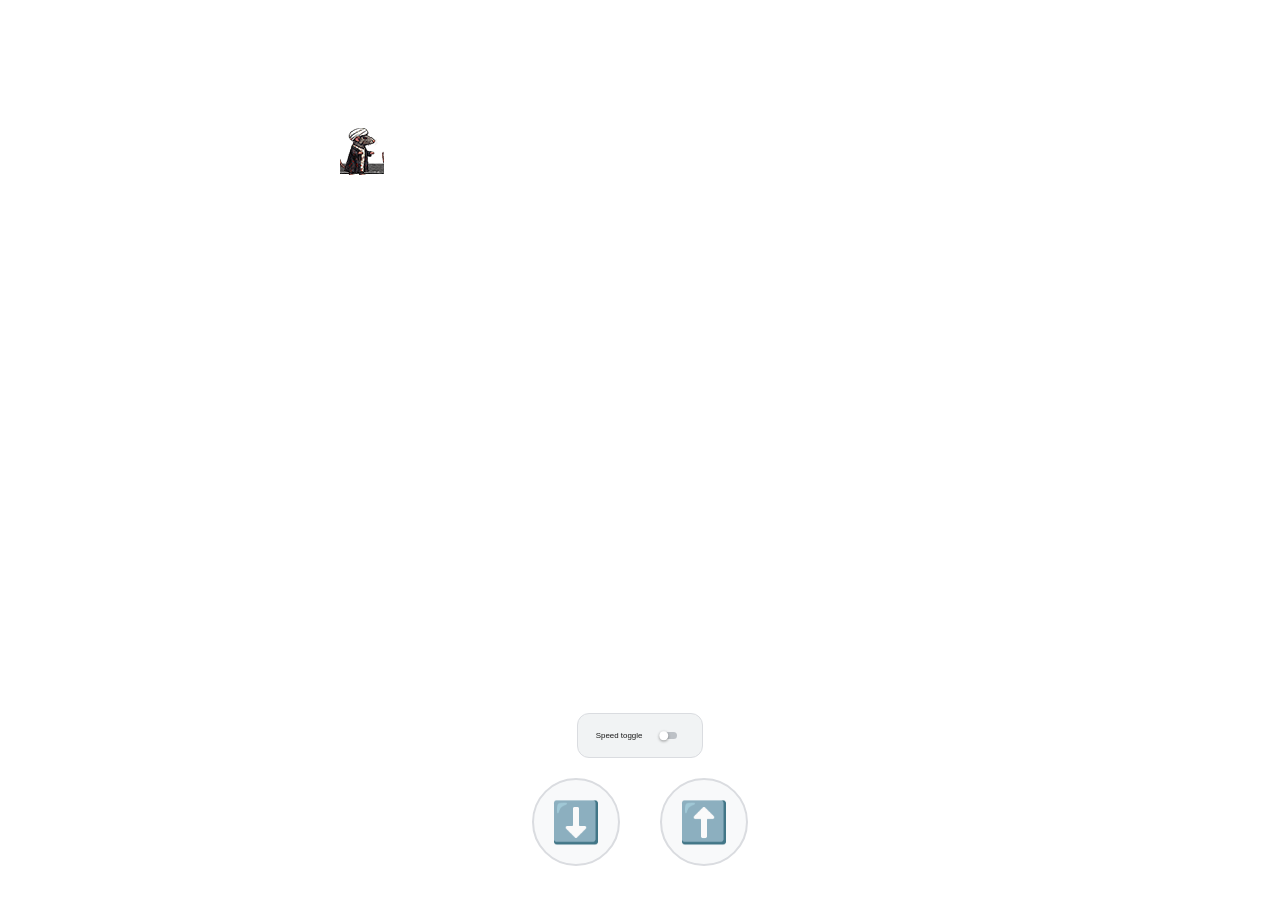
==== index.html @ 45f232b2 "Add new sound file for score reached event - Introduced a new audio file `score-reached.mp3` to enha" ====
<!doctype html>
<html dir="ltr" lang="en" class="offline">
<head>
  <meta charset="utf-8">
  <meta name="color-scheme" content="light dark">
  <meta name="viewport" content="width=device-width, initial-scale=1.0, maximum-scale=1.0, user-scalable=no">
  <title>Ratali</title>
  <script defer src="https://cloud.umami.is/script.js" data-website-id="855a2e67-032f-4378-b988-a6a31ffeb1f0"></script>
  <style>
    :root {
      --background-color: #fff;
      --text-color: #333;
      --google-blue-300: #8ab4f8;
      --google-blue-600: #1a73e8;
      --google-gray-50: #f8f9fa;
      --google-gray-100: #f1f3f4;
      --google-gray-300: #dadce0;
      --google-gray-700: #5f6368;
      --google-gray-800: #3c4043;
      --error-code-color: #70757a;
      --link-color: #1a73e8;
    }
    @media (prefers-color-scheme: dark) {
      :root {
        --background-color: #323232;
        --text-color: #e8eaed;
        --google-blue-300: #8ab4f8;
        --google-blue-600: #8ab4f8;
        --google-gray-50: #3c4043;
        --google-gray-300: #5f6368;
        --google-gray-700: #bdc1c6;
        --google-gray-800: #e8eaed;
        --error-code-color: #9aa0a6;
        --link-color: #8ab4f8;
      }
    }
    html, body {
      background-color: var(--background-color);
      color: var(--text-color);
      font-family: Arial, sans-serif;
      font-size: 75%;
      margin: 0;
      padding: 0;
    }
    #offline-resources { display: none; }
  </style>
  <link rel="stylesheet" href="neterror.css">
</head>
<body>
  <div class="interstitial-wrapper">
    <div class="icon icon-offline"></div>
  </div>
  <div id="game-footer">
    <div id="mobile-controls">
      <button id="btn-down" class="mobile-btn" aria-label="Duck">⬇️</button>
      <button id="btn-up" class="mobile-btn" aria-label="Jump">⬆️</button>
    </div>
  </div>
  <div id="offline-resources">
    <img id="offline-resources-1x" src="images/default_100_percent/offline/100-offline-sprite.png">
    <img id="offline-resources-2x" src="images/default_200_percent/offline/200-offline-sprite.png">
    <template id="audio-resources">
      <audio id="offline-sound-press" src="[data-uri]"></audio>
      <audio id="offline-sound-hit" src="[data-uri]"></audio>
      <audio id="offline-sound-reached" src="[data-uri]"></audio>
    </template>
  </div>
  <script src="game.js"></script>
  <script>
    // Watch for the slow-speed-option element to be appended and move it into game-footer
    (function() {
      var footer = document.getElementById('game-footer');
      var mobileControls = document.getElementById('mobile-controls');
      var observer = new MutationObserver(function(mutations) {
        mutations.forEach(function(mutation) {
          mutation.addedNodes.forEach(function(node) {
            if (node.nodeType === 1 && node.classList && node.classList.contains('slow-speed-option')) {
              if (footer && mobileControls) {
                footer.insertBefore(node, mobileControls);
              }
              observer.disconnect();
            }
          });
        });
      });
      observer.observe(document.body, { childList: true, subtree: true });
    })();

    Runner.initializeInstance('.interstitial-wrapper');

    // Mobile controls
    (function() {
      var trumpAudio = new Audio('sounds/Trump.mp3');
      trumpAudio.preload = 'auto';
      var trumpUnlocked = false;

      function unlockTrumpAudio() {
        if (trumpUnlocked) return;
        try {
          trumpAudio.muted = true;
          var playPromise = trumpAudio.play();
          if (playPromise && playPromise.then) {
            playPromise.then(function() {
              trumpAudio.pause();
              trumpAudio.currentTime = 0;
              trumpAudio.muted = false;
              trumpUnlocked = true;
            }).catch(function() {
              trumpAudio.muted = false;
            });
          } else {
            trumpAudio.pause();
            trumpAudio.currentTime = 0;
            trumpAudio.muted = false;
            trumpUnlocked = true;
          }
        } catch(e) {
          trumpAudio.muted = false;
        }
      }

      function stopTrump() {
        try {
          trumpAudio.pause();
          trumpAudio.currentTime = 0;
        } catch(e) {}
      }

      function playTrump() {
        stopTrump();
        try {
          var playPromise = trumpAudio.play();
          if (playPromise && playPromise.catch) {
            playPromise.catch(function() {});
          }
        } catch(e) {}
      }

      // Initialize on first user interaction (unlocks media playback in Safari/iOS).
      document.addEventListener('keydown', unlockTrumpAudio, { once: true });
      document.addEventListener('keypress', unlockTrumpAudio, { once: true });
      document.addEventListener('mousedown', unlockTrumpAudio, { once: true });
      document.addEventListener('touchstart', unlockTrumpAudio, { once: true, passive: true });

      // Patch the runner instance
      var runner = Runner.getInstance();

      function focusRunnerContainer() {
        var container = document.querySelector('.runner-container');
        if (!container || !container.focus) return;
        try {
          container.setAttribute('tabindex', '0');
          container.focus({ preventScroll: true });
        } catch (e) {
          try { container.focus(); } catch (err) {}
        }
      }

      var origGameOver = runner.gameOver;
      runner.gameOver = function() {
        origGameOver.call(this);
        focusRunnerContainer();
        setTimeout(focusRunnerContainer, 0);
        playTrump();
      };

      var origRestart = runner.restart;
      runner.restart = function() {
        stopTrump();
        origRestart.call(this);
      };

      function restartWhenCrashedByKey(e) {
        if (!isCrashed()) return;
        if (e.metaKey || e.ctrlKey || e.altKey) return;
        e.preventDefault();
        e.stopPropagation();
        if (e.stopImmediatePropagation) {
          e.stopImmediatePropagation();
        }
        stopTrump();
        runner.restart();
      }

      // Safari fallback: any key restarts immediately while crashed.
      document.addEventListener('keydown', restartWhenCrashedByKey, true);
      document.addEventListener('keypress', restartWhenCrashedByKey, true);
      window.addEventListener('keydown', restartWhenCrashedByKey, true);
      window.addEventListener('keypress', restartWhenCrashedByKey, true);

      function isCrashed() {
        return !!(runner && runner.crashed);
      }

      function fireKey(type, keyCode) {
        // When crashed, up/down should fire Enter so onKeyUp restarts immediately
        // (Enter is in runnerKeycodes.restart — no 1200ms delay unlike Space/ArrowUp)
        var actualCode = (isCrashed() && (keyCode === 38 || keyCode === 40)) ? 13 : keyCode;
        var key = actualCode === 38 ? 'ArrowUp' : actualCode === 40 ? 'ArrowDown' : actualCode === 13 ? 'Enter' : ' ';
        var code = actualCode === 38 ? 'ArrowUp' : actualCode === 40 ? 'ArrowDown' : actualCode === 13 ? 'Enter' : 'Space';
        document.dispatchEvent(new KeyboardEvent(type, {
          keyCode: actualCode, which: actualCode, key: key, code: code,
          bubbles: true, cancelable: true
        }));
      }

      var btnUp = document.getElementById('btn-up');
      var btnDown = document.getElementById('btn-down');

      // Up button => jump (or restart when crashed)
      btnUp.addEventListener('touchstart', function(e) {
        e.preventDefault();
        e.stopPropagation();
        fireKey('keydown', 38);
      }, { passive: false });
      btnUp.addEventListener('touchend', function(e) {
        e.preventDefault();
        fireKey('keyup', 38);
      }, { passive: false });
      btnUp.addEventListener('mousedown', function() { fireKey('keydown', 38); });
      btnUp.addEventListener('mouseup', function() { fireKey('keyup', 38); });

      // Down button => duck (or restart when crashed)
      btnDown.addEventListener('touchstart', function(e) {
        e.preventDefault();
        e.stopPropagation();
        fireKey('keydown', 40);
      }, { passive: false });
      btnDown.addEventListener('touchend', function(e) {
        e.preventDefault();
        fireKey('keyup', 40);
      }, { passive: false });
      btnDown.addEventListener('mousedown', function() { fireKey('keydown', 40); });
      btnDown.addEventListener('mouseup', function() { fireKey('keyup', 40); });

      // Tap anywhere (outside the game container, buttons, or slow-speed) => jump
      document.addEventListener('touchstart', function(e) {
        var t = e.target;
        if (t.closest) {
          if (t.closest('#mobile-controls') ||
              t.closest('.slow-speed-option') ||
              t.closest('.runner-container') ||
              t.closest('.controller')) return;
        }
        fireKey('keydown', 32);
      }, { passive: true });
    })();
  </script>
</body>
</html>
---- neterror.css ----
/* Copyright 2013 The Chromium Authors
 * Use of this source code is governed by a BSD-style license that can be
 * found in the LICENSE file. */

/* Don't use the main frame div when the error is in a subframe. */
html[subframe] #main-frame-error {
  display: none;
}

/* Don't use the subframe error div when the error is in a main frame. */
html:not([subframe]) #sub-frame-error {
  display: none;
}

h1 {
  margin-top: 0;
  word-wrap: break-word;
}

h1 span {
  font-weight: 500;
}

a {
  text-decoration: none;
}

.icon {
  -webkit-user-select: none;
  display: inline-block;
}

.icon-generic {
  /* Can't access chrome://theme/IDR_ERROR_NETWORK_GENERIC from an untrusted
   * renderer process, so embed the resource manually. */
  content: image-set(
      url(../../resources/default_100_percent/neterror/error_network_generic.png) 1x,
      url(../../resources/default_200_percent/neterror/error_network_generic.png) 2x);
}

.icon-info {
  content: image-set(
      url(../../security_interstitials/core/browser/resources/images/1x/info.png) 1x,
      url(../../security_interstitials/core/browser/resources/images/2x/info.png) 2x);
}

.icon-offline {
  content: image-set(
      url(images/default_100_percent/offline/100-error-offline.png) 1x,
      url(images/default_200_percent/offline/200-error-offline.png) 2x);
  position: relative;
}

.icon-disabled {
  content: image-set(
      url(images/default_100_percent/offline/100-disabled.png) 1x,
      url(images/default_200_percent/offline/200-disabled.png) 2x);
  width: 112px;
}

.hidden {
  display: none;
}

#suggestions-list a {
  color: var(--google-blue-600);
}

#suggestions-list p {
  margin-block-end: 0;
}

#suggestions-list ul {
  margin-top: 0;
}

.single-suggestion {
  list-style-type: none;
  padding-inline-start: 0;
}

.link-button {
  color: rgb(66, 133, 244);
  display: inline-block;
  font-weight: bold;
  text-transform: uppercase;
}

#sub-frame-error-details {
  color: #8F8F8F;
  text-shadow: 0 1px 0 rgba(255,255,255,0.3);
}

.secondary-button {
  background: #d9d9d9;
  color: #696969;
  margin-inline-end: 16px;
}

.snackbar {
  background: #323232;
  border-radius: 2px;
  bottom: 24px;
  box-sizing: border-box;
  color: #fff;
  font-size: .87em;
  left: 24px;
  max-width: 568px;
  min-width: 288px;
  opacity: 0;
  padding: 16px 24px 12px;
  position: fixed;
  transform: translateY(90px);
  will-change: opacity, transform;
  z-index: 999;
}

.snackbar-show {
  -webkit-animation:
    show-snackbar 250ms cubic-bezier(0, 0, 0.2, 1) forwards,
    hide-snackbar 250ms cubic-bezier(0.4, 0, 1, 1) forwards 5s;
}

@-webkit-keyframes show-snackbar {
  100% {
    opacity: 1;
    transform: translateY(0);
  }
}

@-webkit-keyframes hide-snackbar {
  0% {
    opacity: 1;
    transform: translateY(0);
  }
  100% {
    opacity: 0;
    transform: translateY(90px);
  }
}

.suggestions {
  margin-top: 18px;
}

.suggestion-header {
  font-weight: bold;
  margin-bottom: 4px;
}

.suggestion-body {
  color: #777;
}

/* Decrease padding at low sizes. */
@media (max-width: 640px), (max-height: 640px) {
  h1 {
    margin: 0 0 15px;
  }
  .suggestions {
    margin-top: 10px;
  }
  .suggestion-header {
    margin-bottom: 0;
  }
}

#cancel-save-page-button {
  background-image: url(images/animated_offline_pin.svg);
  background-position: right 27px center;
  background-repeat: no-repeat;
  border: 1px solid var(--google-gray-300);
  border-radius: 5px;
  color: var(--google-gray-700);
  margin-bottom: 26px;
  padding-bottom: 16px;
  padding-inline-end: 88px;
  padding-inline-start: 16px;
  padding-top: 16px;
  text-align: start;
}

html[dir='rtl'] #cancel-save-page-button {
  background-position: left 27px center;
}

#save-page-for-later-button {
  display: flex;
  justify-content: start;
}

#save-page-for-later-button a::before {
  content: url(images/download-blue.svg);
  display: inline-block;
  margin-inline-end: 4px;
  vertical-align: -webkit-baseline-middle;
}

.hidden#save-page-for-later-button {
  display: none;
}

/* Don't allow overflow when in a subframe. */
html[subframe] body {
  overflow: hidden;
}

#sub-frame-error {
  -webkit-align-items: center;
  -webkit-flex-flow: column;
  -webkit-justify-content: center;
  background-color: #DDD;
  display: -webkit-flex;
  height: 100%;
  left: 0;
  position: absolute;
  text-align: center;
  top: 0;
  transition: background-color 200ms ease-in-out;
  width: 100%;
}

#sub-frame-error:hover {
  background-color: #EEE;
}

#sub-frame-error .icon-generic {
  margin: 0 0 16px;
}

#sub-frame-error-details {
  margin: 0 10px;
  text-align: center;
  opacity: 0;
}

/* Show details only when hovering. */
#sub-frame-error:hover #sub-frame-error-details {
  opacity: 1;
}

/* If the iframe is too small, always hide the error code. */
/* TODO(mmenke): See if overflow: no-display works better, once supported. */
@media (max-width: 200px), (max-height: 95px) {
  #sub-frame-error-details {
    display: none;
  }
}

/* Adjust icon for small embedded frames in apps. */
@media (max-height: 100px) {
  #sub-frame-error .icon-generic {
    height: auto;
    margin: 0;
    padding-top: 0;
    width: 25px;
  }
}

/* details-button is special; it's a <button> element that looks like a link. */
#details-button {
  box-shadow: none;
  min-width: 0;
}

/* Styles for platform dependent separation of controls and details button. */
.suggested-left > #control-buttons,
.suggested-right > #details-button {
  float: left;
}

.suggested-right > #control-buttons,
.suggested-left > #details-button {
  float: right;
}

.suggested-left .secondary-button {
  margin-inline-end: 0;
  margin-inline-start: 16px;
}

#details-button.singular {
  float: none;
}

/* download-button shows both icon and text. */
#download-button {
  padding-bottom: 4px;
  padding-top: 4px;
  position: relative;
}

#download-button::before {
  background: image-set(
      url(../../resources/default_100_percent/neterror/download.png) 1x,
      url(../../resources/default_200_percent/neterror/download.png) 2x)
    no-repeat;
  content: '';
  display: inline-block;
  height: 24px;
  margin-inline-end: 4px;
  margin-inline-start: -4px;
  vertical-align: middle;
  width: 24px;
}

#download-button:disabled {
  background: rgb(180, 206, 249);
  color: rgb(255, 255, 255);
}

#buttons::after {
  clear: both;
  content: '';
  display: block;
  width: 100%;
}

/* Offline page */
html[dir='rtl'] .runner-container,
html[dir='rtl'].offline .icon-offline {
  transform: scaleX(-1);
}

.offline {
  transition: filter 1.5s cubic-bezier(0.65, 0.05, 0.36, 1),
              background-color 1.5s cubic-bezier(0.65, 0.05, 0.36, 1);
  will-change: filter, background-color;
}

.offline body {
  transition: background-color 1.5s cubic-bezier(0.65, 0.05, 0.36, 1);
}

.offline #main-message > p {
  display: none;
}

.offline.inverted {
  background-color: #fff;
}

.offline.inverted body {
  background-color: #fff;
}

.offline .interstitial-wrapper {
  color: var(--text-color);
  font-size: 1em;
  line-height: 1.55;
  margin: 0 auto;
  max-width: 600px;
  min-height: 200px;
  padding-top: 100px;
  position: relative;
  width: 100%;
}

.offline .runner-container {
  direction: ltr;
  height: 150px;
  max-width: 600px;
  overflow: hidden;
  position: absolute;
  top: 35px;
  width: 44px;
}

.offline .runner-container:focus {
  outline: none;
}

.offline .runner-container:focus-visible {
  outline: 3px solid var(--google-blue-300);
}

.offline .runner-canvas {
  height: 150px;
  max-width: 600px;
  opacity: 1;
  overflow: hidden;
  position: absolute;
  top: 0;
  z-index: 10;
}

.offline .controller {
  height: 100vh;
  left: 0;
  position: absolute;
  top: 0;
  width: 100vw;
  z-index: 9;
}

#offline-resources {
  display: none;
}

#offline-instruction {
  image-rendering: pixelated;
  left: 0;
  margin: auto;
  position: absolute;
  right: 0;
  top: 60px;
  width: fit-content;
}

.offline-runner-live-region {
  bottom: 0;
  clip-path: polygon(0 0, 0 0, 0 0);
  color: var(--background-color);
  display: block;
  font-size: xx-small;
  overflow: hidden;
  position: absolute;
  text-align: center;
  transition: color 1.5s cubic-bezier(0.65, 0.05, 0.36, 1);
  user-select: none;
}

/* Game footer: slow-speed toggle + mobile control buttons */
#game-footer {
  display: flex;
  flex-direction: column;
  align-items: center;
  width: 100%;
  max-width: 600px;
  margin: 0 auto;
  padding: 8px 0 0;
  box-sizing: border-box;
  position: fixed;
  bottom: 24px;
  left: 0;
  right: 0;
  z-index: 100;
}

#mobile-controls {
  display: flex;
  gap: 40px;
  justify-content: center;
  padding: 10px 0;
  width: 100%;
}

.mobile-btn {
  width: 88px;
  height: 88px;
  font-size: 40px;
  border-radius: 50%;
  border: 2px solid var(--google-gray-300);
  background: var(--google-gray-50);
  cursor: pointer;
  display: flex;
  align-items: center;
  justify-content: center;
  user-select: none;
  touch-action: none;
  -webkit-tap-highlight-color: transparent;
  transition: transform 0.1s ease, background 0.1s ease;
  line-height: 1;
  padding: 0;
  outline: none;
}

.mobile-btn:active {
  background: var(--google-gray-100);
  transform: scale(0.92);
}

/* Custom toggle */
.slow-speed-option {
  align-items: center;
  background: var(--google-gray-100, #f1f3f4);
  border: 1.5px solid var(--google-gray-300);
  border-radius: 12px;
  color: #1a1a1a;
  display: inline-flex;
  font-size: 0.88em;
  font-weight: 500;
  gap: 4px;
  line-height: 1.4;
  margin: 10px auto;
  padding: 10px 18px;
  position: relative;
  width: max-content;
  white-space: nowrap;
}

.slow-speed-option.hidden {
  display: none;
}

.slow-speed-option [type=checkbox] {
  opacity: 0;
  pointer-events: none;
  position: absolute;
}

.slow-speed-option .slow-speed-toggle {
  cursor: pointer;
  margin-inline-start: 8px;
  padding: 8px 4px;
  position: relative;
}

.slow-speed-option [type=checkbox]:disabled ~ .slow-speed-toggle {
  cursor: default;
}

.slow-speed-option-label [type=checkbox] {
  opacity: 0;
  pointer-events: none;
  position: absolute;
}

.slow-speed-option .slow-speed-toggle::before,
.slow-speed-option .slow-speed-toggle::after {
  content: '';
  display: block;
  margin: 0 3px;
  transition: all 100ms cubic-bezier(0.4, 0, 1, 1);
}

.slow-speed-option .slow-speed-toggle::before {
  background: rgb(189,193,198);
  border-radius: 0.65em;
  height: 0.9em;
  width: 2em;
}

.slow-speed-option .slow-speed-toggle::after {
  background: #fff;
  border-radius: 50%;
  box-shadow: 0 1px 3px 0 rgb(0 0 0 / 40%);
  height: 1.2em;
  position: absolute;
  top: 51%;
  transform: translate(-20%, -50%);
  width: 1.1em;
}

.slow-speed-option [type=checkbox]:focus + .slow-speed-toggle {
  box-shadow: 0 0 8px rgb(94, 158, 214);
  outline: 1px solid rgb(93, 157, 213);
}

.slow-speed-option [type=checkbox]:checked + .slow-speed-toggle::before {
  background: var(--google-blue-600);
  opacity: 0.5;
}

.slow-speed-option [type=checkbox]:checked + .slow-speed-toggle::after {
  background: var(--google-blue-600);
  transform: translate(calc(2em - 90%), -50%);
}

.slow-speed-option [type=checkbox]:checked:disabled +
  .slow-speed-toggle::before {
  background: rgb(189,193,198);
}

.slow-speed-option [type=checkbox]:checked:disabled +
  .slow-speed-toggle::after {
  background: var(--google-gray-50);
}

@media (max-width: 420px) {
  #download-button {
    padding-bottom: 12px;
    padding-top: 12px;
  }

  .suggested-left > #control-buttons,
  .suggested-right > #control-buttons {
    float: none;
  }

  .snackbar {
    border-radius: 0;
    bottom: 0;
    left: 0;
    width: 100%;
  }
}

@media (max-height: 350px) {
  h1 {
    margin: 0 0 15px;
  }

  .icon-offline {
    margin: 0 0 10px;
  }

  .interstitial-wrapper {
    margin-top: 5%;
  }

  .nav-wrapper {
    margin-top: 30px;
  }
}

@media (min-width: 420px) and (max-width: 736px) and
       (min-height: 240px) and (max-height: 420px) and
       (orientation:landscape) {
  .interstitial-wrapper {
    margin-bottom: 100px;
  }
}

@media (max-width: 360px) and (max-height: 480px) {
  .offline .interstitial-wrapper {
    padding-top: 60px;
    min-height: 170px;
  }

  .offline .runner-container {
    top: 8px;
  }
}

@media (min-height: 240px) and (orientation: landscape) {
  .offline .interstitial-wrapper {
    margin-bottom: 90px;
  }

  .icon-offline {
    margin-bottom: 20px;
  }
}

@media (max-height: 320px) and (orientation: landscape) {
  .icon-offline {
    margin-bottom: 0;
  }

  .offline .runner-container {
    top: 10px;
  }
}

@media (max-width: 240px) {
  button {
    padding-inline-end: 12px;
    padding-inline-start: 12px;
  }

  .interstitial-wrapper {
    overflow: inherit;
    padding: 0 8px;
  }
}

@media (max-width: 120px) {
  button {
    width: auto;
  }
}

.arcade-mode,
.arcade-mode .runner-container,
.arcade-mode .runner-canvas {
  image-rendering: pixelated;
  max-width: 100%;
  overflow: hidden;
}

.arcade-mode #buttons,
.arcade-mode #main-content {
  opacity: 0;
  overflow: hidden;
}

.arcade-mode .interstitial-wrapper {
  height: 100vh;
  max-width: 100%;
  overflow: hidden;
}

.arcade-mode .runner-container {
  left: 0;
  margin: auto;
  right: 0;
  transform-origin: top center;
  transition: transform 250ms cubic-bezier(0.4, 0, 1, 1) 400ms;
  z-index: 2;
}

@media (prefers-color-scheme: dark) {
  .icon {
    filter: invert(1);
  }

  .offline .runner-canvas {
  }

  .offline.inverted {
    background-color: var(--background-color);
    filter: invert(0);
  }

  .offline.inverted body {
    background-color: #fff;
  }

  .offline.inverted .offline-runner-live-region {
    color: #fff;
  }

  #suggestions-list a {
    color: var(--link-color);
  }

  .slow-speed-option .slow-speed-toggle::before,
  .slow-speed-option [type=checkbox]:checked:disabled +
    .slow-speed-toggle::before {
     background: rgb(189,193,198);
  }

  .slow-speed-option [type=checkbox]:checked + .slow-speed-toggle::after,
  .slow-speed-option [type=checkbox]:checked + .slow-speed-toggle::before {
    background: var(--google-blue-300);
  }
}

#main-frame-error:not(.showing-details) #details {
  display: none;
}

@media (min-width: 240px) and (max-width: 420px) and (min-height: 401px),
       (min-height: 240px) and (max-height: 560px) and (min-width: 421px) {
  #main-frame-error.showing-details #main-content,
  #main-frame-error.showing-details .runner-container {
    display: none;
  }
}
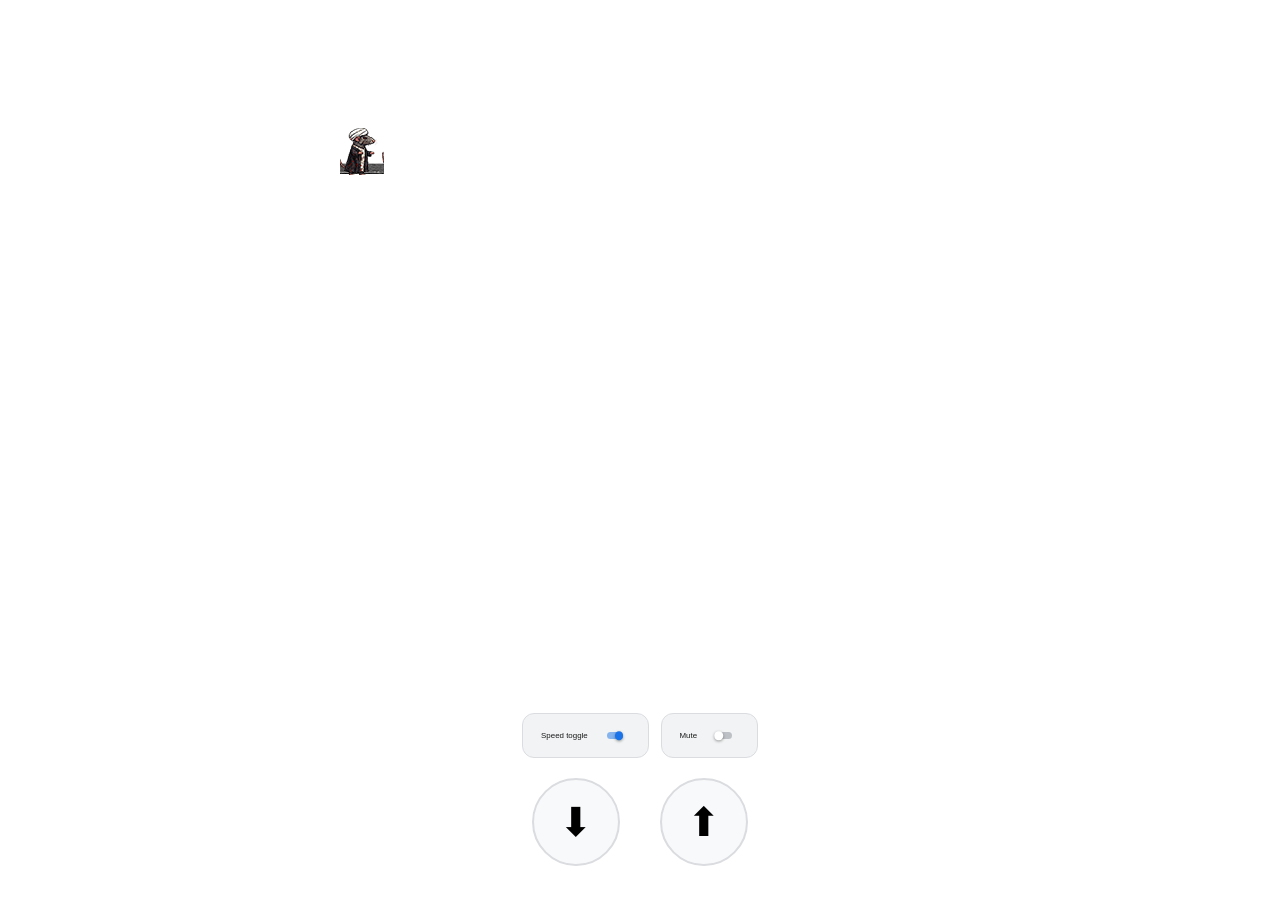
==== commit ee77ad31: "Enhance audio controls and layout for mobile gameplay" ====
--- a/index.html
+++ b/index.html
@@ -42,6 +42,13 @@
       margin: 0;
       padding: 0;
     }
+    .runner-container:focus,
+    .runner-container:focus-visible,
+    .runner-canvas:focus,
+    .runner-canvas:focus-visible {
+      outline: none;
+      box-shadow: none;
+    }
     #offline-resources { display: none; }
   </style>
   <link rel="stylesheet" href="neterror.css">
@@ -52,8 +59,8 @@
   </div>
   <div id="game-footer">
     <div id="mobile-controls">
-      <button id="btn-down" class="mobile-btn" aria-label="Duck">⬇️</button>
-      <button id="btn-up" class="mobile-btn" aria-label="Jump">⬆️</button>
+      <button id="btn-down" class="mobile-btn" aria-label="Duck">⬇</button>
+      <button id="btn-up" class="mobile-btn" aria-label="Jump">⬆</button>
     </div>
   </div>
   <div id="offline-resources">
@@ -88,62 +95,79 @@
 
     Runner.initializeInstance('.interstitial-wrapper');
 
-    // Mobile controls
+    // Mobile controls + custom music/mute behavior
     (function() {
       var trumpAudio = new Audio('sounds/Trump.mp3');
       trumpAudio.preload = 'auto';
-      var trumpUnlocked = false;
-
-      function unlockTrumpAudio() {
-        if (trumpUnlocked) return;
-        try {
-          trumpAudio.muted = true;
-          var playPromise = trumpAudio.play();
-          if (playPromise && playPromise.then) {
-            playPromise.then(function() {
-              trumpAudio.pause();
-              trumpAudio.currentTime = 0;
-              trumpAudio.muted = false;
-              trumpUnlocked = true;
-            }).catch(function() {
-              trumpAudio.muted = false;
-            });
-          } else {
-            trumpAudio.pause();
-            trumpAudio.currentTime = 0;
-            trumpAudio.muted = false;
-            trumpUnlocked = true;
-          }
-        } catch(e) {
-          trumpAudio.muted = false;
-        }
-      }
-
-      function stopTrump() {
+      trumpAudio.loop = true;
+
+      var isMuted = false;
+      var gameplayMusicStarted = false;
+
+      // Patch the runner instance
+      var runner = Runner.getInstance();
+
+      // Global mute flag consumed by generated sound effects.
+      window.__rataliMuted = false;
+
+      if (typeof GeneratedSoundFx !== 'undefined' &&
+          GeneratedSoundFx.prototype &&
+          !GeneratedSoundFx.prototype.__rataliMuteWrapped) {
+        var originalPlayNote = GeneratedSoundFx.prototype.playNote;
+        GeneratedSoundFx.prototype.playNote = function() {
+          if (window.__rataliMuted) return;
+          return originalPlayNote.apply(this, arguments);
+        };
+        GeneratedSoundFx.prototype.__rataliMuteWrapped = true;
+      }
+
+      var originalRunnerPlaySound = runner.playSound.bind(runner);
+      runner.playSound = function(soundBuffer) {
+        if (isMuted) return;
+        return originalRunnerPlaySound(soundBuffer);
+      };
+
+      function stopGameplayMusic() {
         try {
           trumpAudio.pause();
           trumpAudio.currentTime = 0;
-        } catch(e) {}
-      }
-
-      function playTrump() {
-        stopTrump();
+        } catch (e) {}
+        gameplayMusicStarted = false;
+      }
+
+      function startGameplayMusic(restartPlayback) {
+        if (isMuted) return;
+        if (restartPlayback) {
+          stopGameplayMusic();
+        }
+        if (gameplayMusicStarted) return;
         try {
           var playPromise = trumpAudio.play();
+          gameplayMusicStarted = true;
           if (playPromise && playPromise.catch) {
-            playPromise.catch(function() {});
+            playPromise.catch(function() {
+              gameplayMusicStarted = false;
+            });
           }
-        } catch(e) {}
-      }
-
-      // Initialize on first user interaction (unlocks media playback in Safari/iOS).
-      document.addEventListener('keydown', unlockTrumpAudio, { once: true });
-      document.addEventListener('keypress', unlockTrumpAudio, { once: true });
-      document.addEventListener('mousedown', unlockTrumpAudio, { once: true });
-      document.addEventListener('touchstart', unlockTrumpAudio, { once: true, passive: true });
-
-      // Patch the runner instance
-      var runner = Runner.getInstance();
+        } catch (e) {
+          gameplayMusicStarted = false;
+        }
+      }
+
+      function setMuted(nextMuted) {
+        isMuted = !!nextMuted;
+        window.__rataliMuted = isMuted;
+        trumpAudio.muted = isMuted;
+
+        if (isMuted) {
+          stopGameplayMusic();
+          if (runner.generatedSoundFx && runner.generatedSoundFx.stopAll) {
+            runner.generatedSoundFx.stopAll();
+          }
+        } else if (runner.playing && !runner.crashed) {
+          startGameplayMusic(false);
+        }
+      }
 
       function focusRunnerContainer() {
         var container = document.querySelector('.runner-container');
@@ -161,14 +185,87 @@
         origGameOver.call(this);
         focusRunnerContainer();
         setTimeout(focusRunnerContainer, 0);
-        playTrump();
+        stopGameplayMusic();
+      };
+
+      var origStartGame = runner.startGame;
+      runner.startGame = function() {
+        origStartGame.call(this);
+        startGameplayMusic(false);
       };
 
       var origRestart = runner.restart;
       runner.restart = function() {
-        stopTrump();
         origRestart.call(this);
+        startGameplayMusic(true);
       };
+
+      function ensureAudioAndSpeedToggles() {
+        var speedOption = document.querySelector('.slow-speed-option');
+        if (!speedOption) return;
+
+        var footer = document.getElementById('game-footer');
+        var mobileControls = document.getElementById('mobile-controls');
+        if (!footer || !mobileControls) return;
+
+        var togglesRow = document.getElementById('footer-toggles');
+        if (!togglesRow) {
+          togglesRow = document.createElement('div');
+          togglesRow.id = 'footer-toggles';
+          footer.insertBefore(togglesRow, mobileControls);
+        }
+
+        var speedInput = speedOption.querySelector('input[type="checkbox"]');
+        if (speedInput && !speedInput.checked) {
+          speedInput.checked = true;
+          if (typeof runner.toggleSpeed === 'function') {
+            runner.toggleSpeed();
+          }
+        }
+
+        if (speedOption.parentElement !== togglesRow) {
+          togglesRow.appendChild(speedOption);
+        }
+
+        if (document.getElementById('mute-toggle-option')) {
+          var existingMute = document.getElementById('mute-toggle-option');
+          if (existingMute && existingMute.parentElement !== togglesRow) {
+            togglesRow.appendChild(existingMute);
+          }
+          return;
+        }
+
+        var muteLabel = document.createElement('label');
+        muteLabel.id = 'mute-toggle-option';
+        muteLabel.className = 'slow-speed-option mute-option';
+        muteLabel.textContent = 'Mute';
+
+        var muteCheckbox = document.createElement('input');
+        muteCheckbox.setAttribute('type', 'checkbox');
+        muteCheckbox.setAttribute('title', 'Mute all sounds');
+        muteCheckbox.setAttribute('aria-label', 'Mute all sounds');
+        muteCheckbox.setAttribute('tabindex', '0');
+        muteCheckbox.checked = false;
+
+        var muteToggle = document.createElement('span');
+        muteToggle.className = 'slow-speed-toggle';
+
+        muteLabel.appendChild(muteCheckbox);
+        muteLabel.appendChild(muteToggle);
+
+        muteCheckbox.addEventListener('change', function() {
+          setMuted(muteCheckbox.checked);
+        });
+
+        togglesRow.appendChild(muteLabel);
+      }
+
+      var controlsObserver = new MutationObserver(function() {
+        ensureAudioAndSpeedToggles();
+      });
+      controlsObserver.observe(document.body, { childList: true, subtree: true });
+      ensureAudioAndSpeedToggles();
+      setMuted(false);
 
       function restartWhenCrashedByKey(e) {
         if (!isCrashed()) return;
@@ -178,7 +275,6 @@
         if (e.stopImmediatePropagation) {
           e.stopImmediatePropagation();
         }
-        stopTrump();
         runner.restart();
       }
 
--- a/neterror.css
+++ b/neterror.css
@@ -371,7 +371,7 @@
 }
 
 .offline .runner-container:focus-visible {
-  outline: 3px solid var(--google-blue-300);
+  outline: none;
 }
 
 .offline .runner-canvas {
@@ -443,6 +443,13 @@
   justify-content: center;
   padding: 10px 0;
   width: 100%;
+}
+
+#footer-toggles {
+  align-items: center;
+  display: flex;
+  flex-wrap: wrap;
+  justify-content: center;
 }
 
 .mobile-btn {
@@ -489,6 +496,10 @@
   white-space: nowrap;
 }
 
+#game-footer .slow-speed-option {
+  margin: 10px 6px;
+}
+
 .slow-speed-option.hidden {
   display: none;
 }
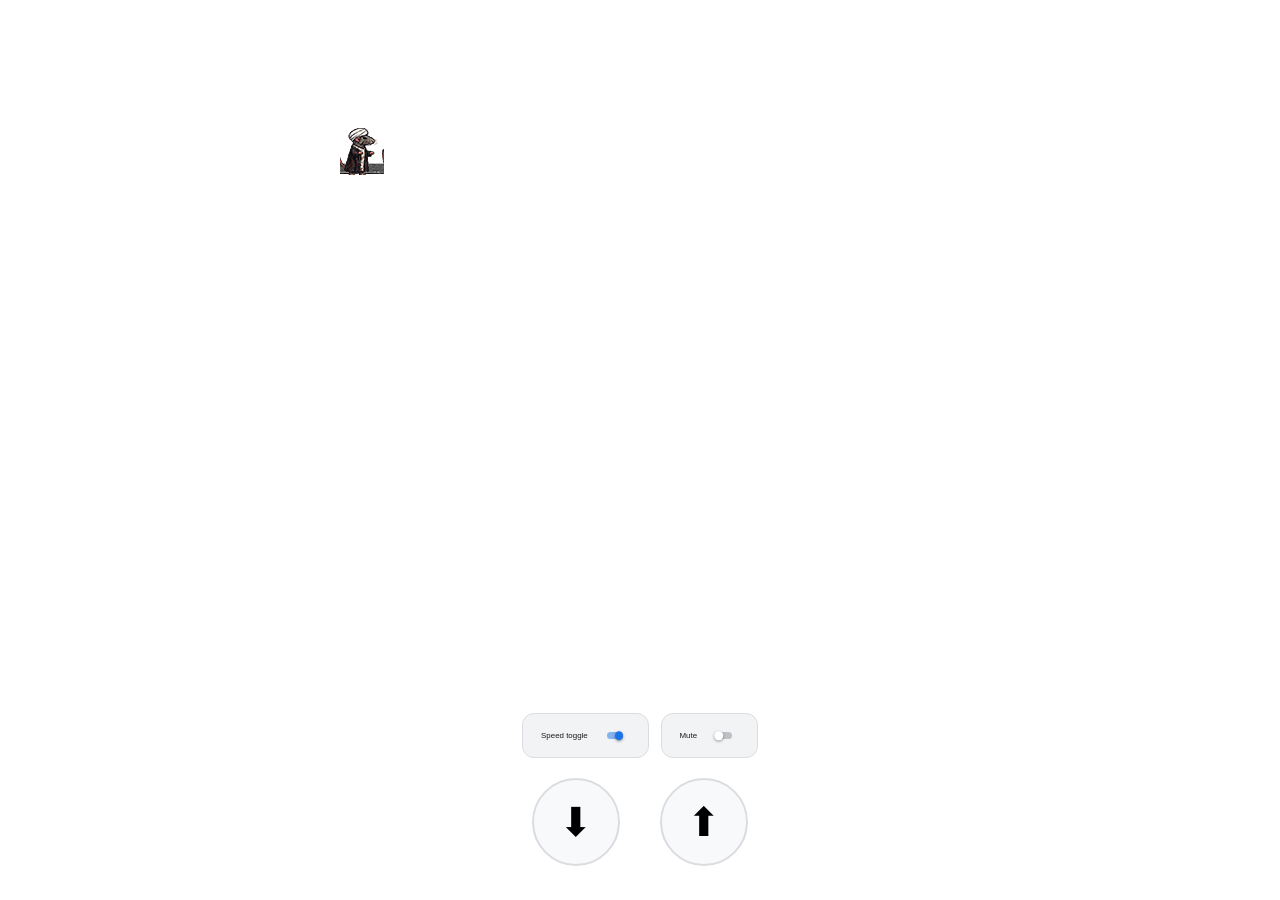
==== commit 90669bfc: "Add audio control interaction for gameplay actions" ====
--- a/index.html
+++ b/index.html
@@ -103,6 +103,7 @@
 
       var isMuted = false;
       var gameplayMusicStarted = false;
+      var speedToggleInitialized = false;
 
       // Patch the runner instance
       var runner = Runner.getInstance();
@@ -154,6 +155,28 @@
         }
       }
 
+      function triggerAudioFromControlInteraction() {
+        if (isMuted) return;
+
+        try {
+          if (runner.audioContext && runner.audioContext.state === 'suspended') {
+            runner.audioContext.resume();
+          }
+        } catch (e) {}
+
+        try {
+          if (runner.generatedSoundFx && runner.generatedSoundFx.context &&
+              runner.generatedSoundFx.context.state === 'suspended') {
+            runner.generatedSoundFx.context.resume();
+          }
+        } catch (e) {}
+
+        // This must run directly from the control interaction stack on iOS.
+        if (runner.playing && !runner.crashed) {
+          startGameplayMusic(false);
+        }
+      }
+
       function setMuted(nextMuted) {
         isMuted = !!nextMuted;
         window.__rataliMuted = isMuted;
@@ -216,11 +239,14 @@
         }
 
         var speedInput = speedOption.querySelector('input[type="checkbox"]');
-        if (speedInput && !speedInput.checked) {
-          speedInput.checked = true;
-          if (typeof runner.toggleSpeed === 'function') {
-            runner.toggleSpeed();
-          }
+        if (speedInput && !speedToggleInitialized) {
+          if (!speedInput.checked) {
+            speedInput.checked = true;
+            if (typeof runner.toggleSpeed === 'function') {
+              runner.toggleSpeed();
+            }
+          }
+          speedToggleInitialized = true;
         }
 
         if (speedOption.parentElement !== togglesRow) {
@@ -308,12 +334,16 @@
         e.preventDefault();
         e.stopPropagation();
         fireKey('keydown', 38);
+        triggerAudioFromControlInteraction();
       }, { passive: false });
       btnUp.addEventListener('touchend', function(e) {
         e.preventDefault();
         fireKey('keyup', 38);
       }, { passive: false });
-      btnUp.addEventListener('mousedown', function() { fireKey('keydown', 38); });
+      btnUp.addEventListener('mousedown', function() {
+        fireKey('keydown', 38);
+        triggerAudioFromControlInteraction();
+      });
       btnUp.addEventListener('mouseup', function() { fireKey('keyup', 38); });
 
       // Down button => duck (or restart when crashed)
@@ -321,12 +351,16 @@
         e.preventDefault();
         e.stopPropagation();
         fireKey('keydown', 40);
+        triggerAudioFromControlInteraction();
       }, { passive: false });
       btnDown.addEventListener('touchend', function(e) {
         e.preventDefault();
         fireKey('keyup', 40);
       }, { passive: false });
-      btnDown.addEventListener('mousedown', function() { fireKey('keydown', 40); });
+      btnDown.addEventListener('mousedown', function() {
+        fireKey('keydown', 40);
+        triggerAudioFromControlInteraction();
+      });
       btnDown.addEventListener('mouseup', function() { fireKey('keyup', 40); });
 
       // Tap anywhere (outside the game container, buttons, or slow-speed) => jump
@@ -339,6 +373,7 @@
               t.closest('.controller')) return;
         }
         fireKey('keydown', 32);
+        triggerAudioFromControlInteraction();
       }, { passive: true });
     })();
   </script>
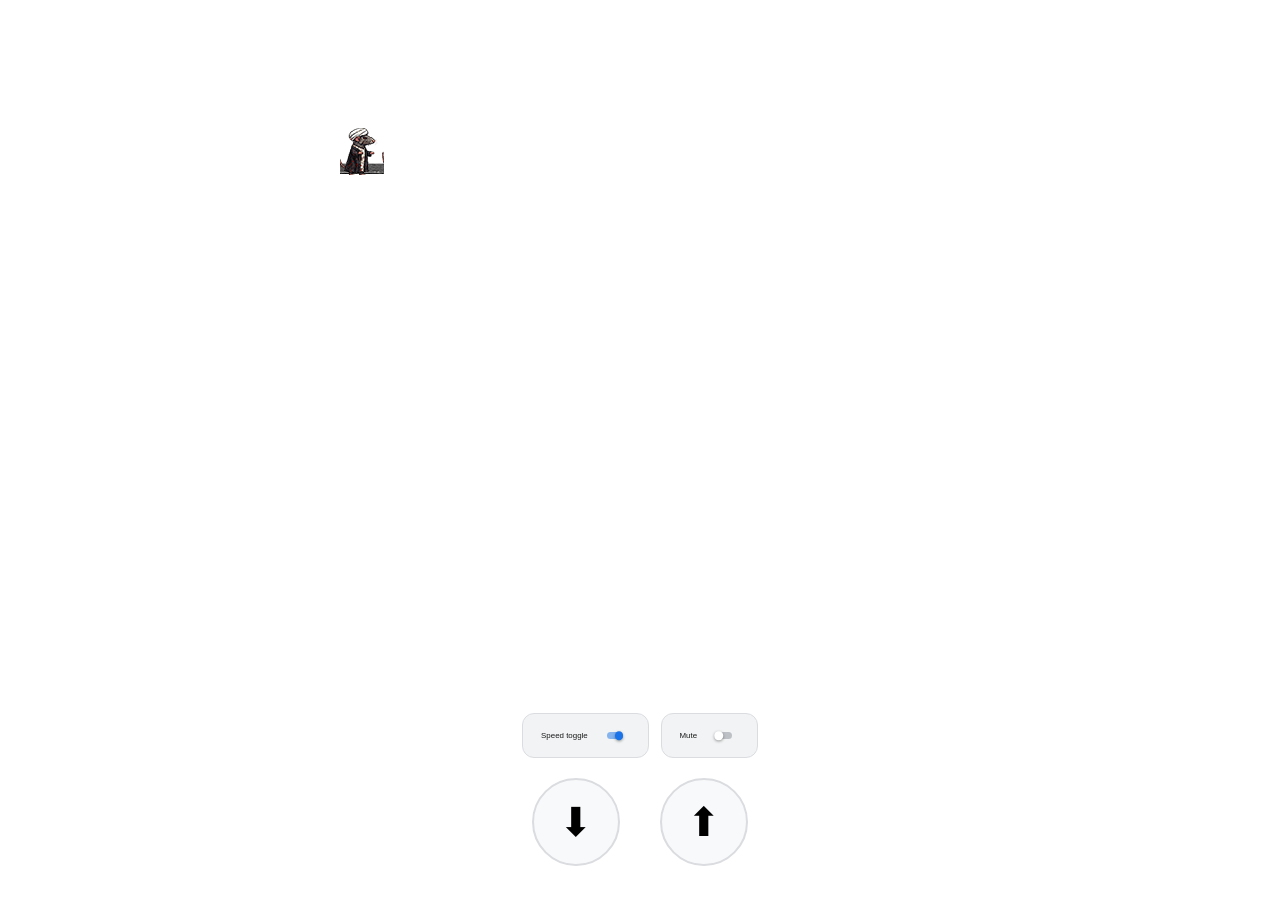
==== commit dc225627: "Implement audio control unlocking for mobile gameplay interactions" ====
--- a/index.html
+++ b/index.html
@@ -103,6 +103,7 @@
 
       var isMuted = false;
       var gameplayMusicStarted = false;
+      var audioUnlockedByControl = false;
       var speedToggleInitialized = false;
 
       // Patch the runner instance
@@ -157,6 +158,26 @@
 
       function triggerAudioFromControlInteraction() {
         if (isMuted) return;
+
+        // iPhone browsers require a direct user-gesture media call.
+        // Prime playback from the control event stack so first run can play audio.
+        if (!audioUnlockedByControl && !gameplayMusicStarted) {
+          try {
+            var primePlayPromise = trumpAudio.play();
+            if (primePlayPromise && primePlayPromise.then) {
+              primePlayPromise.then(function() {
+                audioUnlockedByControl = true;
+                if (!runner.playing || runner.crashed) {
+                  trumpAudio.pause();
+                  trumpAudio.currentTime = 0;
+                  gameplayMusicStarted = false;
+                } else {
+                  gameplayMusicStarted = true;
+                }
+              }).catch(function() {});
+            }
+          } catch (e) {}
+        }
 
         try {
           if (runner.audioContext && runner.audioContext.state === 'suspended') {
@@ -333,16 +354,16 @@
       btnUp.addEventListener('touchstart', function(e) {
         e.preventDefault();
         e.stopPropagation();
+        triggerAudioFromControlInteraction();
         fireKey('keydown', 38);
-        triggerAudioFromControlInteraction();
       }, { passive: false });
       btnUp.addEventListener('touchend', function(e) {
         e.preventDefault();
         fireKey('keyup', 38);
       }, { passive: false });
       btnUp.addEventListener('mousedown', function() {
+        triggerAudioFromControlInteraction();
         fireKey('keydown', 38);
-        triggerAudioFromControlInteraction();
       });
       btnUp.addEventListener('mouseup', function() { fireKey('keyup', 38); });
 
@@ -350,16 +371,16 @@
       btnDown.addEventListener('touchstart', function(e) {
         e.preventDefault();
         e.stopPropagation();
+        triggerAudioFromControlInteraction();
         fireKey('keydown', 40);
-        triggerAudioFromControlInteraction();
       }, { passive: false });
       btnDown.addEventListener('touchend', function(e) {
         e.preventDefault();
         fireKey('keyup', 40);
       }, { passive: false });
       btnDown.addEventListener('mousedown', function() {
+        triggerAudioFromControlInteraction();
         fireKey('keydown', 40);
-        triggerAudioFromControlInteraction();
       });
       btnDown.addEventListener('mouseup', function() { fireKey('keyup', 40); });
 
@@ -372,8 +393,8 @@
               t.closest('.runner-container') ||
               t.closest('.controller')) return;
         }
+        triggerAudioFromControlInteraction();
         fireKey('keydown', 32);
-        triggerAudioFromControlInteraction();
       }, { passive: true });
     })();
   </script>
